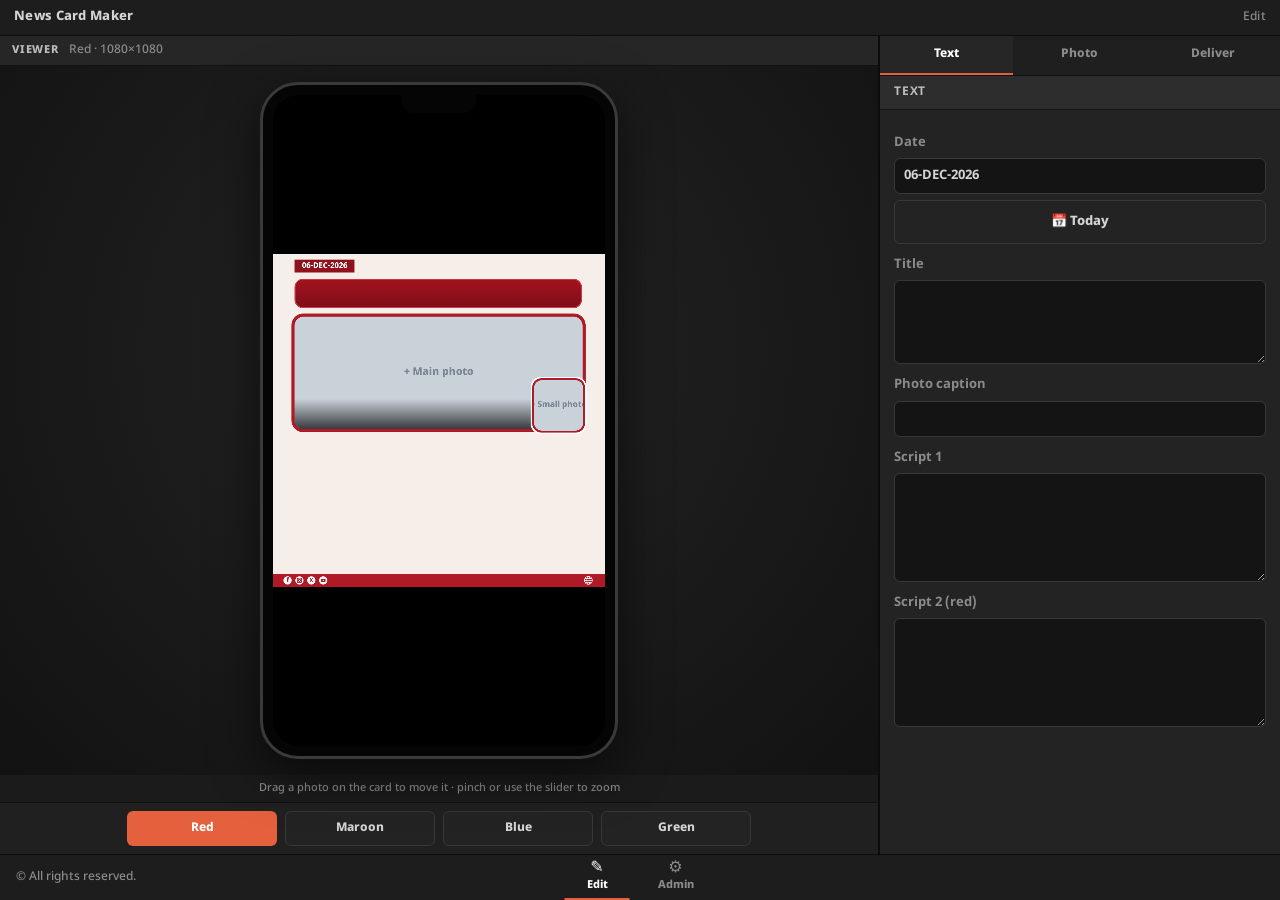
==== news-card-maker/index.html @ 5cca79cf "Add news-card-maker: submit-only public editor, admin submissions/download/brand, PC workspace layou" ====
<!doctype html>
<html lang="ta">
<head>
<meta charset="utf-8">
<meta name="viewport" content="width=device-width,initial-scale=1,viewport-fit=cover">
<meta name="theme-color" content="#1b1f2a">
<meta name="robots" content="noindex">
<title>News Card Maker</title>
<link rel="preconnect" href="https://fonts.googleapis.com">
<link rel="preconnect" href="https://fonts.gstatic.com" crossorigin>
<link href="https://fonts.googleapis.com/css2?family=Noto+Sans+Tamil:wght@500;700;800;900&display=swap" rel="stylesheet">
<link rel="stylesheet" href="style.css">
</head>
<body>

<!-- ============ PUBLIC: editor + submit only ============ -->
<main id="pub" data-sec="text">
  <header class="top"><b>News Card Maker</b><span class="sp"></span><span class="tag">Edit</span></header>
  <div class="ws">
    <section class="viewer">
      <div class="vbar"><span>Viewer</span><em id="vname"></em></div>
      <div class="vwrap"><div class="phone"><i class="notch"></i><div class="stage screen"><canvas id="cv" aria-label="Card preview"></canvas></div></div></div>
      <p class="hint">Drag a photo on the card to move it · pinch or use the slider to zoom</p>
      <nav id="tabs" class="tabs" aria-label="Templates"></nav>
    </section>
    <aside class="insp">
      <nav class="itabs" aria-label="Inspector">
        <button type="button" data-sec="text" aria-pressed="true">Text</button>
        <button type="button" data-sec="photo" aria-pressed="false">Photo</button>
        <button type="button" data-sec="fade" aria-pressed="false" id="itFade">Fade</button>
        <button type="button" data-sec="deliver" aria-pressed="false">Deliver</button>
      </nav>
      <section class="isec" data-s="text"><h3>Text</h3><div id="fields"></div></section>
      <section class="isec" data-s="photo"><h3>Photo</h3><div id="slots" class="slots"></div><div id="zoomRow" class="zoom" hidden><span>Zoom</span><input id="zoom" type="range" min="1" max="4" step="0.01" value="1"></div></section>
      <section class="isec" data-s="fade" id="secFade" hidden><h3>Fade</h3><div id="fadeBox"></div></section>
      <section class="isec" data-s="deliver"><h3>Deliver</h3>
        <label>Your name (optional)<input id="sname" maxlength="80" autocomplete="name"></label>
        <label class="chk"><input id="own" type="checkbox"><span>I confirm that I own, or have permission to use, the text and photos in this card, and I allow it to be reviewed and published.</span></label>
        <button id="bSub" class="pri" type="button">➤ Submit</button>
        <p id="msg" class="msg" role="status"></p>
        <button id="bNew" class="alt wide" type="button" hidden>＋ Make another card</button>
      </section>
    </aside>
  </div>
</main>

<!-- ============ ADMIN LOGIN ============ -->
<section id="alogin" class="login" hidden>
  <form id="lf" class="lbox" autocomplete="on">
    <div class="lmark">🔒</div>
    <h1>Admin sign in</h1>
    <label>User name<input id="lu" name="username" autocomplete="username" autocapitalize="off" spellcheck="false" required></label>
    <label>Password<input id="lp" name="password" type="password" autocomplete="current-password" required></label>
    <button class="pri" type="submit">Sign in</button>
    <p id="lm" class="err" role="alert"></p>
    <a class="lnk" href="#" onclick="location.hash='';return false">← Back to editor</a>
  </form>
</section>

<!-- ============ ADMIN ============ -->
<main id="adm" hidden>
  <header class="top"><b>Admin</b><span class="sp"></span><button id="bBack" class="ic" type="button">Editor</button><button id="bOut" class="ic" type="button">Sign out</button></header>
  <nav class="tabs two mob"><button type="button" data-tab="subs" aria-pressed="true">Submitted cards</button><button type="button" data-tab="brand" aria-pressed="false">Brand &amp; fade</button></nav>
  <div class="ws">
    <section id="tSubs" class="viewer">
      <div class="vbar"><span>Viewer</span><em id="avname">No card selected</em><button id="refresh" class="ic" type="button">↻ Refresh</button></div>
      <div class="vwrap dsk"><div class="phone"><i class="notch"></i><div class="screen"><img id="aimg" alt=""></div></div></div>
      <p id="smsg" class="msg"></p>
      <div class="vbar pool"><span>Submitted cards</span></div>
      <div id="grid" class="grid"></div>
      <button id="more" class="alt wide" type="button" hidden>Load more</button>
    </section>
    <aside class="insp">
      <section id="selCard" class="isec dsk"><h3>Selected card</h3>
        <p id="selMeta" class="sub">Select a card from the list.</p>
        <a id="selDl" class="btn pri" href="#" hidden>⬇ Download</a>
        <button id="selRm" class="alt" type="button" hidden>🗑 Delete</button></section>
      <section id="tBrand" class="isec panel" hidden><h3>Brand &amp; fade</h3>
        <p class="sub">Used on every card, including the public editor.</p>
        <label>Logo (wide logo, PNG with transparent background is best)
          <div class="lrow"><span id="lprev" class="lprev"></span>
            <label class="file">Choose<input id="lfile" type="file" accept="image/*" hidden></label>
            <button id="lclr" class="alt" type="button">Remove</button></div></label>
        <label>Brand name (shown as text if no logo)<input id="bn" maxlength="40"></label>
        <label>Copyright holder<input id="bo" maxlength="60"></label>
        <label>Social handle (footer, left)<input id="bh" maxlength="40"></label>
        <label>Website (footer, right)<input id="bw" maxlength="60"></label>
        <b class="sub">Default fade on the Blue card</b>
        <label>Colour<input id="bfc" type="color"></label>
        <label>Strength<input id="bfs" type="range" min="0" max="1" step="0.01"></label>
        <label>Height<input id="bfh" type="range" min="0.3" max="0.8" step="0.01"></label>
        <button id="aSave" class="pri" type="button">Save</button>
        <p id="bmsg" class="msg"></p>
      </section>
    </aside>
  </div>
</main>

<!-- ============ PAGE BAR (copyright + pages) ============ -->
<footer id="pages" class="pages">
  <span id="copy">© All rights reserved.</span>
  <nav><button type="button" id="pgEdit" aria-pressed="true"><i>✎</i>Edit</button><button type="button" id="pgAdm" aria-pressed="false"><i>⚙</i>Admin</button></nav>
  <a id="aLink" href="#admin">Admin</a>
</footer>

<script src="config.js"></script>
<script src="app.js"></script>
</body>
</html>
---- news-card-maker/style.css ----
:root{--bg:#12151d;--panel:#1b1f2a;--line:#2c3243;--ink:#eef1f7;--mut:#9aa3b8;--acc:#e0314b;--on:#fff}
*{box-sizing:border-box;-webkit-tap-highlight-color:transparent}
html,body{margin:0;background:var(--bg);color:var(--ink);font:500 15px/1.4 "Noto Sans Tamil",system-ui,-apple-system,Segoe UI,Roboto,sans-serif}
[hidden]{display:none!important}
button,input,textarea{font:inherit;color:inherit}
.login{min-height:100vh;display:grid;place-items:center;padding:20px}
.lbox{width:min(380px,100%);background:var(--panel);border:1px solid var(--line);border-radius:20px;padding:26px 22px;display:grid;gap:12px;text-align:center}
.lbox h1{margin:0;font-size:22px}.lbox p{margin:0;color:var(--mut)}
.lmark{width:60px;height:60px;border-radius:50%;background:var(--acc);display:grid;place-items:center;font:900 30px/1 inherit;margin:0 auto 4px}
label{display:grid;gap:6px;text-align:left;color:var(--mut);font-size:13px;font-weight:700}
input[type=text],input[type=password],input:not([type]),textarea{width:100%;background:#12151d;border:1.5px solid var(--line);border-radius:12px;padding:11px 12px;color:var(--ink);font-size:16px}
textarea{resize:vertical;min-height:84px}
input:focus,textarea:focus{outline:none;border-color:var(--acc)}
.err{color:#ff8a8a!important;min-height:20px}
button{cursor:pointer;border:0;border-radius:12px;padding:12px 16px;font-weight:800}
.pri{background:var(--acc);color:var(--on)}
.alt{background:transparent;border:1.5px solid var(--line);color:var(--ink)}
.ic{background:transparent;border:1.5px solid var(--line);padding:8px 12px;font-size:13px}
main{margin:0 auto;padding:0 14px 40px}
.top{display:flex;align-items:center;gap:8px;padding:12px 0;position:sticky;top:0;background:var(--bg);z-index:5}
.sp{flex:1}
.tabs{display:grid;grid-template-columns:repeat(4,1fr);gap:8px;margin:4px 0 12px}
.tabs button{padding:10px 4px;background:var(--panel);border:1.5px solid var(--line);font-size:13px}
.tabs button[aria-pressed=true]{background:var(--acc);border-color:transparent;color:var(--on)}
.stage{background:#000;border-radius:14px;padding:0;overflow:hidden;touch-action:none;line-height:0}
#cv{width:100%;height:auto;display:block;touch-action:none}
.hint{color:var(--mut);font-size:12px;margin:8px 2px 12px;text-align:center}
.panel{background:var(--panel);border:1px solid var(--line);border-radius:16px;padding:14px;display:grid;gap:12px}
#fields,.fade{display:grid;gap:12px}
.slots{display:grid;grid-template-columns:repeat(auto-fit,minmax(130px,1fr));gap:8px}
.slot{display:grid;gap:6px}
.slot .file,.file{display:block;text-align:center;border:1.5px dashed var(--line);border-radius:12px;padding:11px 8px;cursor:pointer;font-weight:800;color:var(--ink);font-size:13px}
.slot.on .file{border-color:var(--acc);border-style:solid}
.zoom{display:flex;gap:10px;align-items:center;color:var(--mut);font-size:13px}.zoom input{flex:1}
.bar{display:grid;grid-template-columns:1fr 1fr;gap:10px;margin-top:14px;position:sticky;bottom:0;padding:10px 0 calc(10px + env(safe-area-inset-bottom));background:linear-gradient(transparent,var(--bg) 30%)}
.msg{text-align:center;color:var(--mut);font-size:13px;min-height:18px}
.ov{position:fixed;inset:0;background:rgba(0,0,0,.65);display:grid;place-items:center;padding:16px;z-index:20;overflow:auto}
.card{width:min(440px,100%);background:var(--panel);border:1px solid var(--line);border-radius:18px;padding:18px;display:grid;gap:12px}
.card h2{margin:0}.sub{margin:0;color:var(--mut);font-size:13px}
.row2{display:grid;grid-template-columns:1fr 1fr;gap:8px}.row2 .pri{grid-column:1/-1}
.lrow{display:flex;gap:8px;align-items:center}
.lprev{width:54px;height:54px;border-radius:50%;background:#1a1a1a center/cover no-repeat;border:2px solid var(--line);flex:none}
.lrow .file{flex:1;padding:10px 8px}

.fade{display:grid;gap:10px;border:1.5px dashed var(--line);border-radius:12px;padding:10px}
.fade input[type=color]{width:100%;height:40px;padding:2px;background:#12151d;border:1.5px solid var(--line);border-radius:10px}
.chk{display:flex;gap:10px;align-items:flex-start;font-weight:500;line-height:1.35}.chk input{width:20px;height:20px;margin-top:2px;flex:none}
.msg.bad{color:#ff8a8a}
.wide{width:100%;margin-top:6px}
.foot{display:flex;justify-content:space-between;gap:10px;margin-top:26px;padding-top:12px;border-top:1px solid var(--line);color:var(--mut);font-size:12px}
.foot a,.lnk{color:var(--mut);text-decoration:none}
#cv,.stage{-webkit-touch-callout:none;-webkit-user-select:none;user-select:none}
.tabs.two{grid-template-columns:1fr 1fr}
.grid{display:grid;gap:14px;grid-template-columns:repeat(auto-fill,minmax(250px,1fr))}
.sub{background:var(--panel);border:1px solid var(--line);border-radius:14px;padding:10px;display:grid;gap:8px}
.sub img{width:100%;height:auto;border-radius:10px;display:block;background:#000}
.meta{font-size:12px;color:var(--mut)}
.btn{display:block;text-align:center;text-decoration:none;border-radius:12px;padding:12px 16px;font-weight:800}
#pub .stage,#pub .panel,#pub .bar,#pub .tabs,#adm .viewer,#adm .insp{max-width:640px;margin-left:auto;margin-right:auto}
@media(min-width:900px){#adm .grid{grid-template-columns:repeat(3,1fr)}}

/* ───────────── PC mode: DaVinci-Resolve-style workspace ───────────── */
.pages{display:flex;justify-content:space-between;align-items:center;gap:10px;padding:10px 14px;margin-top:22px;border-top:1px solid var(--line);color:var(--mut);font-size:12px}
.pages nav{display:none}.pages a{color:var(--mut);text-decoration:none}
.isec{display:grid;gap:12px;background:var(--panel);border:1px solid var(--line);border-radius:14px;padding:14px;margin:12px 0}
.ws{display:block}.vbar em{display:none}.dsk,.itabs,.tag{display:none}.notch{display:none}
.isec h3{display:none}
.vbar span{display:none}
@media(min-width:1000px){
  :root{--bg:#161616;--panel:#232323;--line:#383838;--ink:#d4d4d4;--mut:#8b8b8b;--acc:#e5603c;--fld:#141414}
  body{overflow:hidden;height:100vh;display:flex;flex-direction:column}
  body.is-pub #adm,body.is-adm #pub{display:none}
  main,#pub .stage,#pub .tabs,#adm .viewer,#adm .insp{max-width:none}
  #pub .tabs,#adm .viewer,#adm .insp{margin:0}
  main{max-width:none;margin:0;padding:0;flex:1;min-height:0;display:flex;flex-direction:column}
  main[hidden]{display:none!important}
  .top{position:static;padding:0 14px;height:36px;background:#1d1d1d;border-bottom:1px solid #0c0c0c;font-size:13px;letter-spacing:.3px}
  .top b{font-weight:800}.tag{display:inline;color:var(--mut);font-size:12px}
  .ws{flex:1;min-height:0;display:grid;grid-template-columns:minmax(0,1fr) 400px;gap:2px;background:#0c0c0c}
  .viewer{background:#1b1b1b;display:flex;flex-direction:column;min-height:0;min-width:0}
  .vbar{display:flex;align-items:center;gap:10px;height:30px;padding:0 12px;background:#262626;border-bottom:1px solid #111;font-size:12px;color:var(--mut)}
  .vbar span{display:inline;font-weight:800;color:#bdbdbd;text-transform:uppercase;letter-spacing:.8px;font-size:11px}
  .vbar em{display:inline;font-style:normal;flex:1}.vbar .ic{padding:3px 10px;font-size:11px;border-radius:6px}
  .vwrap{flex:1;min-height:0;display:flex;align-items:center;justify-content:center;padding:16px;background:radial-gradient(circle at 50% 40%,#242424,#121212)}
  .phone{height:100%;max-height:100%;aspect-ratio:9/17;max-width:100%;background:#050505;border:3px solid #3a3a3a;border-radius:38px;padding:10px;position:relative;box-shadow:0 14px 50px rgba(0,0,0,.6);display:flex}
  .notch{display:block;position:absolute;top:10px;left:50%;width:74px;height:18px;transform:translateX(-50%);background:#050505;border-radius:0 0 12px 12px;z-index:2}
  .screen{flex:1;min-height:0;background:#000;border-radius:26px;overflow:hidden;display:flex;align-items:center;justify-content:center;padding:0}
  .screen #cv,.screen img{width:100%;height:auto;max-height:100%;object-fit:contain;border-radius:0}
  .screen img:not([src]),.screen img[src=""]{visibility:hidden}
  .hint{margin:0;padding:6px;background:#1b1b1b;font-size:11px}
  .tabs{margin:0;padding:8px 12px;background:#202020;border-top:1px solid #111;grid-template-columns:repeat(4,minmax(0,150px));justify-content:center}
  .tabs button{border-radius:6px;font-size:12px;padding:8px}
  .tabs.mob{display:none}
  .insp{background:var(--panel);overflow:auto;min-height:0}
  .itabs{display:flex;position:sticky;top:0;z-index:3;background:#1f1f1f;border-bottom:1px solid #111}
  .itabs button{flex:1;background:transparent;border-radius:0;padding:10px 4px;font-size:12px;color:var(--mut);border-bottom:2px solid transparent}
  .itabs button[aria-pressed=true]{color:#fff;border-bottom-color:var(--acc);background:#262626}
  .isec{display:none;padding:14px;gap:12px;margin:0;border:0;border-radius:0}
  .isec h3{display:block;margin:-14px -14px 12px;padding:8px 14px;background:#2d2d2d;border-bottom:1px solid #151515;font-size:12px;text-transform:uppercase;letter-spacing:.8px;color:#bdbdbd}
  #pub[data-sec=text] .isec[data-s=text],#pub[data-sec=photo] .isec[data-s=photo],#pub[data-sec=fade] .isec[data-s=fade],#pub[data-sec=deliver] .isec[data-s=deliver]{display:grid}
  #pub .isec[hidden]{display:none!important}
  #adm .isec,#adm .isec.dsk,#adm #tBrand[hidden]{display:grid!important}
  #adm .dsk{display:flex}
  #adm .vwrap.dsk{display:flex!important}
  #adm #selCard{display:grid!important}
  input[type=text],input[type=password],input:not([type]),textarea,.fade input[type=color]{background:var(--fld);border-radius:6px;border-width:1px;font-size:13px;padding:8px 9px}
  button{border-radius:6px}
  input[type=range]{accent-color:var(--acc)}
  .panel{border:0;border-radius:0;padding:14px}
  .slots{grid-template-columns:1fr}
  .fade{border:0;padding:0}
  .bar{position:static;background:none;padding:0}
  .grid{display:flex;overflow-x:auto;gap:8px;padding:8px 12px;background:#202020;border-top:1px solid #111;min-height:150px;grid-template-columns:none}
  .grid .sub{flex:0 0 100px;padding:4px;border-radius:6px;cursor:pointer;gap:4px}
  .grid .sub.on{outline:2px solid var(--acc)}
  .grid .sub img{border-radius:4px}.grid .sub .row2{display:none}.grid .meta{font-size:10px;white-space:nowrap;overflow:hidden;text-overflow:ellipsis}
  .vbar.pool{margin-top:0;border-top:1px solid #111}
  #more{margin:0;border-radius:0}
  #smsg{margin:0;padding:2px}
  .pages{margin:0;border-top:1px solid #0c0c0c;background:#1d1d1d;height:46px;padding:0 16px}
  .pages nav{display:flex;gap:6px;position:absolute;left:50%;transform:translateX(-50%)}
  .pages nav button{background:transparent;color:var(--mut);display:grid;gap:0;justify-items:center;padding:4px 22px;font-size:11px;border-bottom:2px solid transparent;border-radius:0}
  .pages nav button i{font-style:normal;font-size:16px;line-height:1.2}
  .pages nav button[aria-pressed=true]{color:#fff;border-bottom-color:var(--acc)}
  #aLink{display:none}
  .login{flex:1}
}
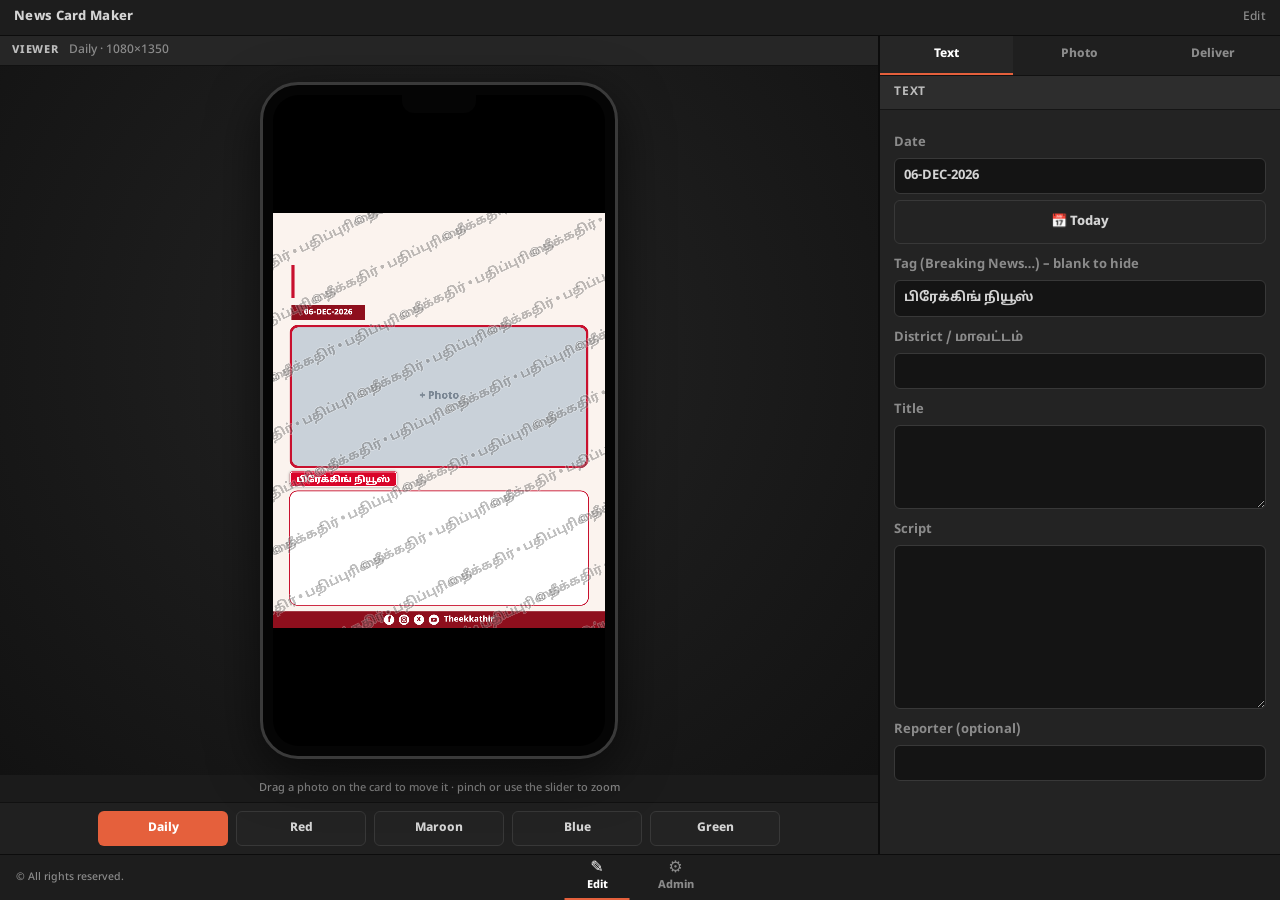
==== commit 196d89c2: "news-card-maker: merge v10 features (Daily template, tag, place, reporter, watermark, admin edit/cor" ====
--- a/news-card-maker/index.html
+++ b/news-card-maker/index.html
@@ -5,10 +5,11 @@
 <meta name="viewport" content="width=device-width,initial-scale=1,viewport-fit=cover">
 <meta name="theme-color" content="#1b1f2a">
 <meta name="robots" content="noindex">
-<title>News Card Maker</title>
+<title>தீக்கதிர் – செய்தி அட்டை</title>
 <link rel="preconnect" href="https://fonts.googleapis.com">
 <link rel="preconnect" href="https://fonts.gstatic.com" crossorigin>
 <link href="https://fonts.googleapis.com/css2?family=Noto+Sans+Tamil:wght@500;700;800;900&display=swap" rel="stylesheet">
+<link rel="icon" href="logo.png" type="image/png">
 <link rel="stylesheet" href="style.css">
 </head>
 <body>
@@ -34,9 +35,18 @@
       <section class="isec" data-s="photo"><h3>Photo</h3><div id="slots" class="slots"></div><div id="zoomRow" class="zoom" hidden><span>Zoom</span><input id="zoom" type="range" min="1" max="4" step="0.01" value="1"></div></section>
       <section class="isec" data-s="fade" id="secFade" hidden><h3>Fade</h3><div id="fadeBox"></div></section>
       <section class="isec" data-s="deliver"><h3>Deliver</h3>
-        <label>Your name (optional)<input id="sname" maxlength="80" autocomplete="name"></label>
-        <label class="chk"><input id="own" type="checkbox"><span>I confirm that I own, or have permission to use, the text and photos in this card, and I allow it to be reviewed and published.</span></label>
-        <button id="bSub" class="pri" type="button">➤ Submit</button>
+        <div id="subBox" class="stack">
+          <label>Your name (optional)<input id="sname" maxlength="80" autocomplete="name"></label>
+          <label class="chk"><input id="own" type="checkbox"><span>I confirm that I own, or have permission to use, the text and photos in this card, and I allow it to be reviewed and published.</span></label>
+          <button id="bSub" class="pri" type="button">➤ Submit</button>
+        </div>
+        <div id="barAdm" class="stack" hidden>
+          <p class="sub">Admin editing — no watermark on the downloaded card.</p>
+          <button id="bSave" class="pri" type="button">Save correction</button>
+          <button id="bDl" class="alt" type="button">⬇ Download</button>
+          <button id="bDel" class="alt" type="button">🗑 Delete</button>
+          <button id="bList" class="alt" type="button">← Back to list</button>
+        </div>
         <p id="msg" class="msg" role="status"></p>
         <button id="bNew" class="alt wide" type="button" hidden>＋ Make another card</button>
       </section>
@@ -73,6 +83,7 @@
     <aside class="insp">
       <section id="selCard" class="isec dsk"><h3>Selected card</h3>
         <p id="selMeta" class="sub">Select a card from the list.</p>
+        <button id="selEdit" class="alt" type="button" hidden>✎ Edit / correct</button>
         <a id="selDl" class="btn pri" href="#" hidden>⬇ Download</a>
         <button id="selRm" class="alt" type="button" hidden>🗑 Delete</button></section>
       <section id="tBrand" class="isec panel" hidden><h3>Brand &amp; fade</h3>
@@ -103,6 +114,10 @@
   <a id="aLink" href="#admin">Admin</a>
 </footer>
 
+<datalist id="badges"><option value="பிரேக்கிங் நியூஸ்"><option value="BREAKING NEWS"><option value="சிறப்புச் செய்தி"><option value="இன்றைய செய்தி"><option value="முக்கியச் செய்தி"><option value="LATEST"></datalist>
+
+<datalist id="districts"><option value="அரியலூர்"><option value="செங்கல்பட்டு"><option value="சென்னை"><option value="கோயம்புத்தூர்"><option value="கடலூர்"><option value="தர்மபுரி"><option value="திண்டுக்கல்"><option value="ஈரோடு"><option value="கள்ளக்குறிச்சி"><option value="காஞ்சிபுரம்"><option value="கன்னியாகுமரி"><option value="கரூர்"><option value="கிருஷ்ணகிரி"><option value="மதுரை"><option value="மயிலாடுதுறை"><option value="நாகப்பட்டினம்"><option value="நாமக்கல்"><option value="நீலகிரி"><option value="பெரம்பலூர்"><option value="புதுக்கோட்டை"><option value="இராமநாதபுரம்"><option value="ராணிப்பேட்டை"><option value="சேலம்"><option value="சிவகங்கை"><option value="தென்காசி"><option value="தஞ்சாவூர்"><option value="தேனி"><option value="திருப்பத்தூர்"><option value="திருவள்ளூர்"><option value="திருவாரூர்"><option value="தூத்துக்குடி"><option value="திருச்சிராப்பள்ளி"><option value="திருநெல்வேலி"><option value="திருப்பூர்"><option value="திருவண்ணாமலை"><option value="வேலூர்"><option value="விழுப்புரம்"><option value="விருதுநகர்"></datalist>
+
 <script src="config.js"></script>
 <script src="app.js"></script>
 </body>
--- a/news-card-maker/style.css
+++ b/news-card-maker/style.css
@@ -19,7 +19,7 @@
 main{margin:0 auto;padding:0 14px 40px}
 .top{display:flex;align-items:center;gap:8px;padding:12px 0;position:sticky;top:0;background:var(--bg);z-index:5}
 .sp{flex:1}
-.tabs{display:grid;grid-template-columns:repeat(4,1fr);gap:8px;margin:4px 0 12px}
+.tabs{display:grid;grid-template-columns:repeat(5,1fr);gap:8px;margin:4px 0 12px}
 .tabs button{padding:10px 4px;background:var(--panel);border:1.5px solid var(--line);font-size:13px}
 .tabs button[aria-pressed=true]{background:var(--acc);border-color:transparent;color:var(--on)}
 .stage{background:#000;border-radius:14px;padding:0;overflow:hidden;touch-action:none;line-height:0}
@@ -88,7 +88,7 @@
   .screen #cv,.screen img{width:100%;height:auto;max-height:100%;object-fit:contain;border-radius:0}
   .screen img:not([src]),.screen img[src=""]{visibility:hidden}
   .hint{margin:0;padding:6px;background:#1b1b1b;font-size:11px}
-  .tabs{margin:0;padding:8px 12px;background:#202020;border-top:1px solid #111;grid-template-columns:repeat(4,minmax(0,150px));justify-content:center}
+  .tabs{margin:0;padding:8px 12px;background:#202020;border-top:1px solid #111;grid-template-columns:repeat(5,minmax(0,130px));justify-content:center}
   .tabs button{border-radius:6px;font-size:12px;padding:8px}
   .tabs.mob{display:none}
   .insp{background:var(--panel);overflow:auto;min-height:0}
@@ -123,5 +123,9 @@
   .pages nav button i{font-style:normal;font-size:16px;line-height:1.2}
   .pages nav button[aria-pressed=true]{color:#fff;border-bottom-color:var(--acc)}
   #aLink{display:none}
+  #copy{max-width:44%;line-height:1.25;font-size:10.5px}
   .login{flex:1}
 }
+
+.stack{display:grid;gap:12px}
+@media print{body{display:none!important}}
